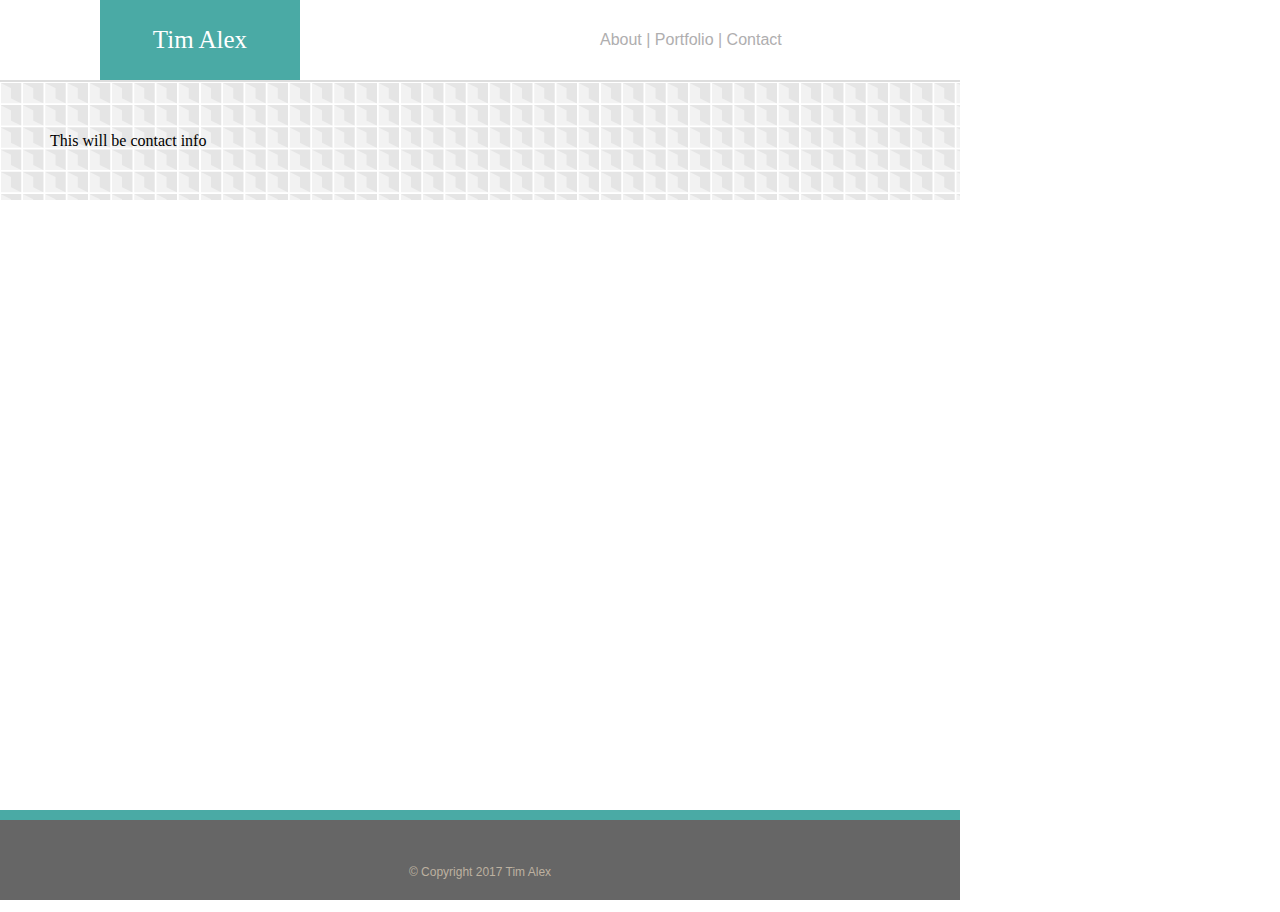
==== contact.html @ 2a8c5cbe "Fixed About Page" ====
<!DOCTYPE html>
<html>
	<head>
		<title>Tim Alex Contact</title>
		<link rel="stylesheet" href="assets/css/style.css" />
	</head>

<body>
	
	<header>
		Tim Alex
	</header> 

	<nav>
		<a href="index.html">About</a> | <a href="portfolio.html">Portfolio</a> | <a href="contact.html">Contact</a>
	</nav>


<main>
	
This will be contact info
	
</main>



	<footer>
		<p>
			&copy; Copyright 2017 Tim Alex
		</p>
	</footer>

</body>
</html>
---- assets/css/style.css ----
html {
	position: relative;
	min-height: 100%;
}

body {
	 width: 960px;
	 margin: 0 0 80px;
	 padding: 0;
}


header {
	background: #cccccc;
	border-color: black;
	font-family: Georgia, Times, "Times New Roman", serif;	
	width: 200px;
	height: 80px;
	line-height: 80px;
	background: #4aaaa5; 
	color: white;
	text-align: center;
	font-size: 25px;
	margin-left: 100px;
	float: left;
}


nav {
	font-family: 'Arial', 'Helvetica Neue', Helvetica, sans-serif;
	float: left;
	color: #afaeaf;
	background-color: white;
	width: 200px;
	height: 80px;
	line-height: 80px;
	margin-left: 300px;
}

a:link {
    color: #afaeaf;
     text-decoration: none;
}

a:visited {
    color: #afaeaf;
     text-decoration: none;
}

a:hover {
    color: #4aaaa5;
     text-decoration: underline;
}
main {
	clear: both;
	border-top: solid 2px #dddddd;
	background-image: url("skyscraper.png");
	background-repeat: repeat;
	padding: 50px 50px 50px 50px;
	overflow: hidden;
}



.container1 {
	font-family: 'Arial', 'Helvetica Neue', Helvetica, sans-serif;
	font-size: 15px;
	background-color: #ffffff;
	padding: 25px 25px 25px 25px;
	width: 400px;
	margin-left: 50px;
	color: #777777;
	line-height: 200%;
	float: left;
}



.container2 {
	float: left;
	font-family: 'Arial', 'Helvetica Neue', Helvetica, sans-serif;
	background-color: #ffffff;
	width: 270px;
	margin-left: 20px;
} 


footer {
	clear: both;
	background-color: #666666;
	color: #bdb1a0;
	font-family: 'Arial', 'Helvetica Neue', Helvetica, sans-serif;
	width: 960px;
	height: 80px;
	line-height: 80px;
	text-align: center;
	font-size: 12px;
	border-top: solid 10px;
	border-color: #4aaaa5; 
	position: absolute;
	left: 0;
	bottom: 0;
	}


h2 {
	color: #4aaaa5;
	font-family: Georgia, Times, "Times New Roman", serif;	
}

h3 {
	color: #4aaaa5;
	font-family: Georgia, Times, "Times New Roman", serif;	
	text-align: center;
}

.hr1 {
	display: block;
    margin-top: 0.5em;
    margin-bottom: 0.5em;
    margin-left: auto;
    margin-right: auto;
    border-style: solid;
    border-width: 1.5px;
    border-color:  #dddddd;   
}

.hr2{
	display: block;
    margin-top: 0.5em;
    margin-bottom: 0.5em;
    margin-left: 10px;
    margin-right: 10px;
    border-style: solid;
    border-width: 1.5px;
    border-color:  #dddddd;   
}

.img1 {
	float: left;
	padding-right: 10px; 
}


.img2 {
	margin-left: 20px;
	border: 0;
}
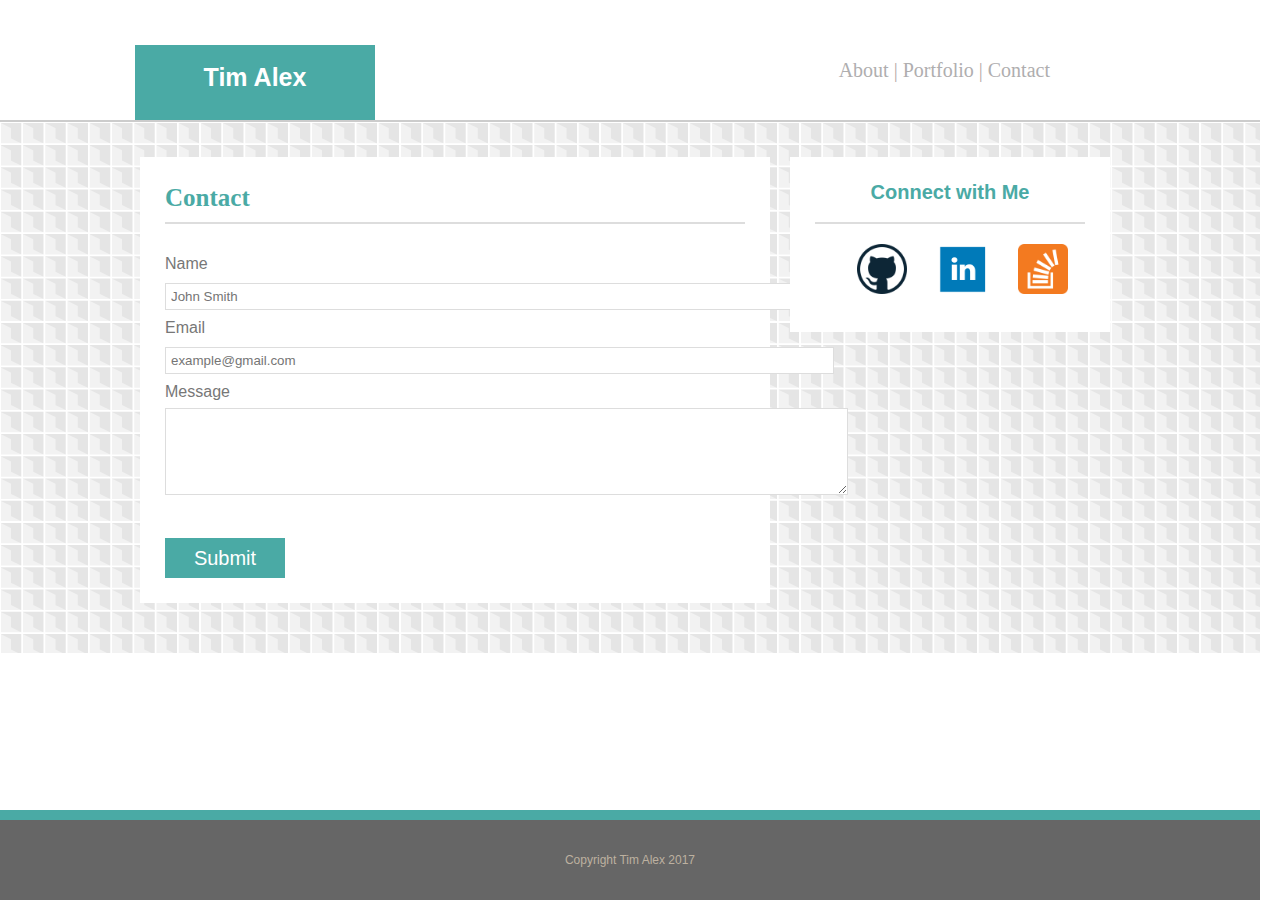
==== commit fe212b5a: "Final changes to bio" ====
--- a/contact.html
+++ b/contact.html
@@ -1,34 +1,70 @@
 <!DOCTYPE html>
 <html>
-	<head>
-		<title>Tim Alex Contact</title>
-		<link rel="stylesheet" href="assets/css/style.css" />
-	</head>
+<head>
+	<title>Tim Alex Bio</title>
+	<link rel="stylesheet" type="text/css" href="assets/css/reset.css">
+	<link rel="stylesheet" type="text/css" href="assets/css/style.css">
+</head>
+	<body>
 
-<body>
-	
-	<header>
-		Tim Alex
-	</header> 
+		<header>
+			<div class="myname">Tim Alex</div>
+			
+			<nav class="pagenav">
+				<a href="index.html">About</a> | 
+				<a href="portfolio.html"> Portfolio</a> | 
+				<a href="#">Contact</a>
+			</nav>
+		</header>
 
-	<nav>
-		<a href="index.html">About</a> | <a href="portfolio.html">Portfolio</a> | <a href="contact.html">Contact</a>
-	</nav>
+		<main>
+		
+			<article>
+				
+				<h1 class="h1class">Contact</h1>
+					<hr class="hr1">
 
+				<form action="mailto:thealexgroup@hotmail.com?subject=Questions" method="post" enctype="text/plain">
+  				Name<br>
+  				<input class="input1" type="text" name="name" placeholder="John Smith" size="80" value="">
+  				<br>
+  				Email<br>
+  				<input class="input1" type="text" name="email" placeholder="example@gmail.com" size="80" value="">
+				<br>
+  				Message<br>
+				<textarea class="input1" cols="82" rows="5"></textarea>
+				 <br><br>
+  				<input class="submit1" type="submit" value="Submit">
+				</form> 
+		
+				
+			</article>
+		
+			<aside>
+				Connect with Me
+				<hr class="hr2">
+				
+				<nav>
 
-<main>
-	
-This will be contact info
-	
-</main>
+				<a href="https://github.com/thealexgroup" target="_blank">
+					<img class="img2" src="assets/images/github-128.png" alt="GitLab" height="50">
+				</a>
 
+				<a href="https://www.linkedin.com/in/tim-alex-2441434/" target="_blank">
+					<img class="img2" src="assets/images/LinkedIn.png" alt="LinkedIn" height="50">
+				</a>		
 
+				<a href="https://stackoverflow.com/users/8440678/tim-alex" target="_blank">
+					<img class="img2" src="assets/images/overflow-128.png" alt="stackoverflow" height="50">
+				</a>
 
-	<footer>
-		<p>
-			&copy; Copyright 2017 Tim Alex
-		</p>
-	</footer>
+			</nav>
 
-</body>
-</html>
+			</aside>
+		</main>
+
+		<footer>
+			Copyright Tim Alex 2017
+		</footer>
+	</body>
+</html>--- a/assets/css/style.css
+++ b/assets/css/style.css
@@ -4,37 +4,41 @@
 }
 
 body {
-	 width: 960px;
-	 margin: 0 0 80px;
-	 padding: 0;
-}
-
+	width: 1260px;
+}
 
 header {
-	background: #cccccc;
-	border-color: black;
-	font-family: Georgia, Times, "Times New Roman", serif;	
-	width: 200px;
-	height: 80px;
-	line-height: 80px;
-	background: #4aaaa5; 
-	color: white;
-	text-align: center;
+	font-family: 'Georgia', Times, "Times New Roman", serif;
+	height: 120px;
+	background-color: #ffffff;
+	border-bottom: solid 2px #cccccc;
+	position: relative;
+}
+
+.myname {
+	position: absolute;
+	bottom: 0;
+	left: 135px;
+	background-color: #4aaaa5;
+	color: white;
+	font-family: 'Arial', 'Helvetica Neue', Helvetica, sans-serif;
+	height: 55px;
+	width: 240px;
 	font-size: 25px;
-	margin-left: 100px;
-	float: left;
-}
-
-
-nav {
-	font-family: 'Arial', 'Helvetica Neue', Helvetica, sans-serif;
-	float: left;
-	color: #afaeaf;
-	background-color: white;
-	width: 200px;
-	height: 80px;
-	line-height: 80px;
-	margin-left: 300px;
+	text-align: center;
+	font-weight: bold;
+	padding-top: 20px;
+}
+
+.pagenav {
+	position: absolute;
+	bottom: 0;
+	right: 210px;
+	font-family: 'Georgia', Times, Times New Roman, serif;
+	font-size: 20px;
+	color: #b8ada9;
+	vertical-align: middle;
+	height: 60px;
 }
 
 a:link {
@@ -51,73 +55,55 @@
     color: #4aaaa5;
      text-decoration: underline;
 }
+
+
 main {
-	clear: both;
-	border-top: solid 2px #dddddd;
-	background-image: url("skyscraper.png");
-	background-repeat: repeat;
-	padding: 50px 50px 50px 50px;
-	overflow: hidden;
-}
-
-
-
-.container1 {
-	font-family: 'Arial', 'Helvetica Neue', Helvetica, sans-serif;
-	font-size: 15px;
+	width: 1260px;
+	background-image: url("../images/skyscraper.png");
+	overflow: auto; 
+	display: block;
+	padding-bottom: 50px;
+}
+
+article {
+	float: left;
+	width: 580px;
+	margin-top: 35px;
+	margin-left: 140px;
 	background-color: #ffffff;
+	color: #777777;
+	font-family: 'Arial', 'Helvetica Neue', Helvetica, sans-serif;
+	font-size: 16px;
 	padding: 25px 25px 25px 25px;
-	width: 400px;
-	margin-left: 50px;
-	color: #777777;
 	line-height: 200%;
+}
+
+section {
+	padding-bottom: 25px;
+}
+
+
+.img1 {
 	float: left;
-}
-
-
-
-.container2 {
-	float: left;
-	font-family: 'Arial', 'Helvetica Neue', Helvetica, sans-serif;
-	background-color: #ffffff;
-	width: 270px;
-	margin-left: 20px;
-} 
-
-
-footer {
-	clear: both;
-	background-color: #666666;
-	color: #bdb1a0;
-	font-family: 'Arial', 'Helvetica Neue', Helvetica, sans-serif;
-	width: 960px;
-	height: 80px;
-	line-height: 80px;
-	text-align: center;
-	font-size: 12px;
-	border-top: solid 10px;
-	border-color: #4aaaa5; 
-	position: absolute;
-	left: 0;
-	bottom: 0;
-	}
-
-
-h2 {
+	padding-right: 10px; 
+}
+
+.img2 {
+	margin-left: 25px;
+	border: 0;
+}
+
+.h1class {
 	color: #4aaaa5;
-	font-family: Georgia, Times, "Times New Roman", serif;	
-}
-
-h3 {
-	color: #4aaaa5;
-	font-family: Georgia, Times, "Times New Roman", serif;	
-	text-align: center;
+	font-family: Georgia, Times, "Times New Roman", serif;
+	font-weight: bolder;
+	font-size: 25px;	
 }
 
 .hr1 {
 	display: block;
     margin-top: 0.5em;
-    margin-bottom: 0.5em;
+    margin-bottom: 1.5em;
     margin-left: auto;
     margin-right: auto;
     border-style: solid;
@@ -125,24 +111,106 @@
     border-color:  #dddddd;   
 }
 
-.hr2{
+.hr2 {
 	display: block;
     margin-top: 0.5em;
-    margin-bottom: 0.5em;
-    margin-left: 10px;
-    margin-right: 10px;
+    margin-bottom: 1.0em;
+    margin-left: auto;
+    margin-right: auto;
     border-style: solid;
-    border-width: 1.5px;
+    border-width: 1.2px;
     border-color:  #dddddd;   
 }
 
-.img1 {
-	float: left;
-	padding-right: 10px; 
-}
-
-
-.img2 {
-	margin-left: 20px;
-	border: 0;
-}
+aside {
+	float: right;
+	width: 270px;
+	margin-top: 35px;
+	margin-right: 150px;
+	background-color: #ffffff;
+	color: #4aaaa5;
+	font-family: 'Arial', 'Helvetica Neue', Helvetica, sans-serif;
+	font-size: 20px;
+	padding: 15px 25px 25px 25px;
+	line-height: 200%;
+	font-weight: bold;
+	text-align: center;
+}
+
+
+footer {
+	clear: both;
+	background-color: #666666;
+	color: #bdb1a0;
+	font-family: 'Arial', 'Helvetica Neue', Helvetica, sans-serif;
+	width: 1260px;
+	height: 80px;
+	line-height: 80px;
+	text-align: center;
+	font-size: 12px;
+	border-top: solid 10px;
+	border-color: #4aaaa5; 
+	position: absolute;
+	left: 0;
+	bottom: 0;
+	}
+
+.submit1 {
+	border: solid 0;
+	font-family: 'Arial', 'Helvetica Neue', Helvetica, sans-serif;
+	width: 120px;
+	height: 40px;
+	background: #4aaaa5; 
+	color: white;
+	text-align: center;
+	font-size: 20px;
+ /*	margin-left: 100px; */
+	
+}
+
+.input1 {
+	font-family: 'Arial', 'Helvetica Neue', Helvetica, sans-serif;
+	border: 1px solid #dddddd;
+	padding: 5px 5px 5px 5px;
+}
+
+
+.customCharts {
+	display: inline; 
+	position: relative;
+}
+
+.customChartsText {
+	position: absolute;
+	bottom: 10px;
+	font-family: 'Arial', 'Helvetica Neue', Helvetica, sans-serif;
+	border: solid 0;
+	width: 265px;
+	height: 50px; 
+	background: #4aaaa5; 
+	color: white;
+	text-align: center;
+	font-size: 20px;
+	padding-top: 10px; 
+}
+
+
+.customSurveys {
+	display: inline;
+	padding-left: 40px;
+	position: absolute;
+}
+
+.customSurveysText {
+	position: absolute;
+	bottom: 20px; 
+	font-family: 'Arial', 'Helvetica Neue', Helvetica, sans-serif;
+	border: solid 0;
+	width: 265px;
+	height: 50px; 
+	background: #4aaaa5; 
+	color: white;
+	text-align: center;
+	font-size: 20px;
+	padding-top: 10px;
+}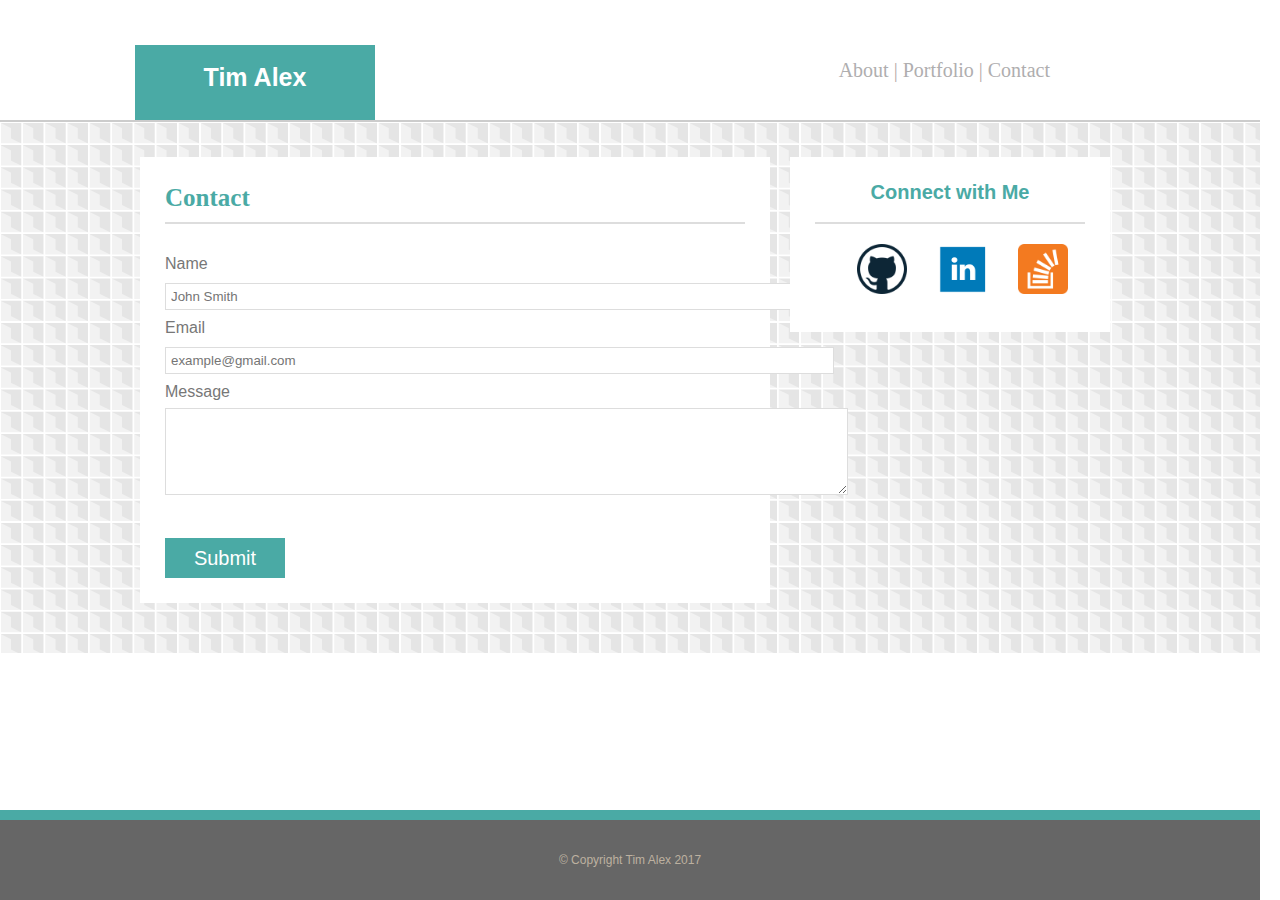
==== commit 7e33c959: "forgot copyright symbol" ====
--- a/contact.html
+++ b/contact.html
@@ -64,7 +64,7 @@
 		</main>
 
 		<footer>
-			Copyright Tim Alex 2017
+			&copy; Copyright Tim Alex 2017
 		</footer>
 	</body>
 </html>